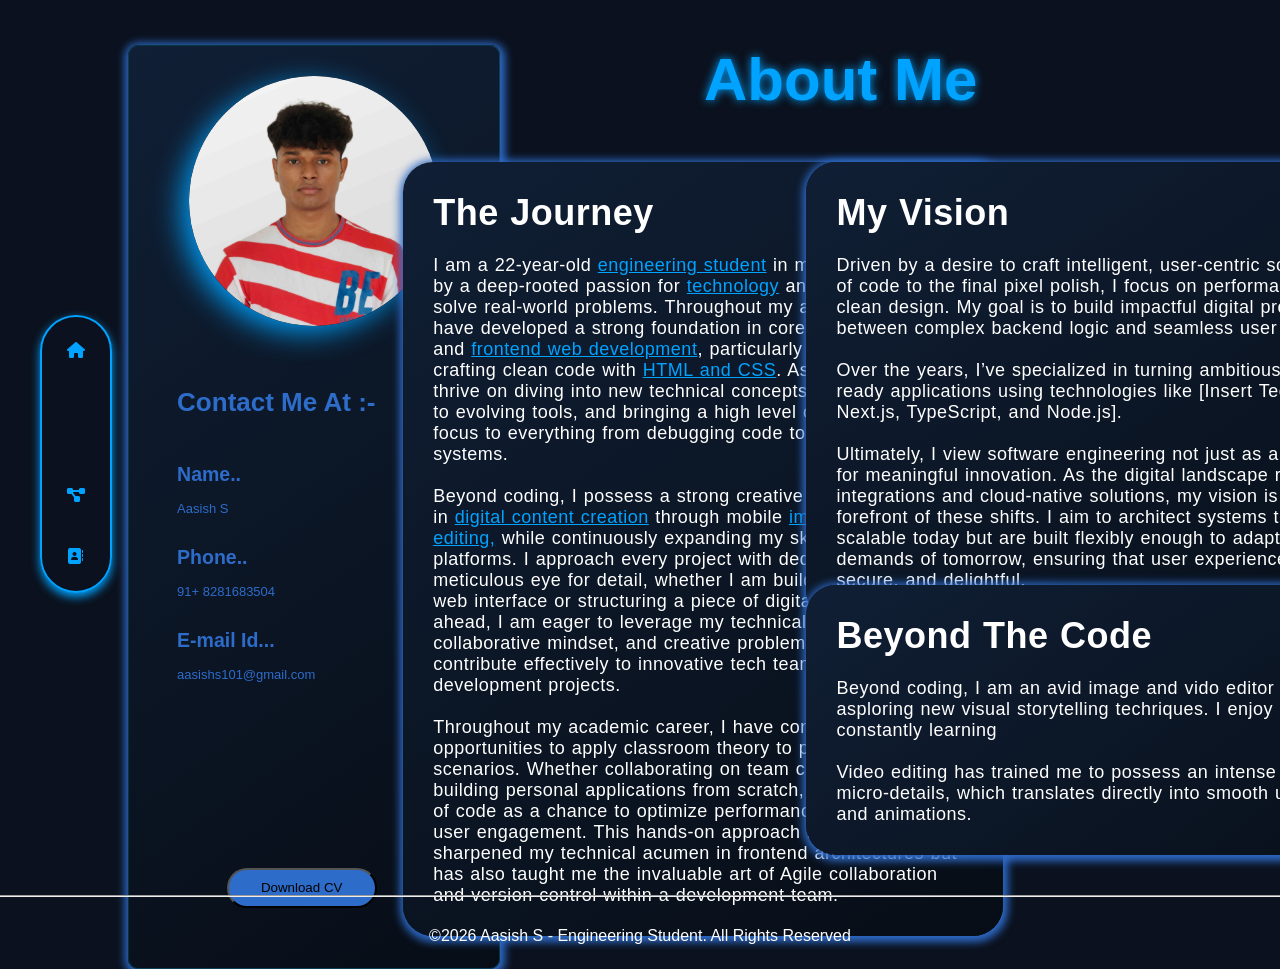
==== about.html @ 19867608 "first commit" ====
<!DOCTYPE html>
<html>
    <link rel="stylesheet" href="style.css">
    <head>
        <title>About</title>
        <link rel="stylesheet" href="https://cdnjs.cloudflare.com/ajax/libs/font-awesome/4.7.0/css/font-awesome.min.css">
        <link rel="stylesheet" href="https://cdn-uicons.flaticon.com/uicons-regular-rounded/css/uicons-regular-rounded.css">
        <link rel="stylesheet"
      href="https://cdnjs.cloudflare.com/ajax/libs/font-awesome/6.7.2/css/all.min.css">
    </head>
    <body>
        <meta name="viewport" content="width=device, initial-scale=1">
        <div>
            <nav class="nav-link">
                <ul id="nav-bar">
                    <li><a href="MY.html"><i class="fa fa-home"></i></a></li>
                    <br></br>
                    <li><a href="about.html"><i class="fi fi-rr-info"></i></a></li>
                    <br></br>
                    <li><a href="skills.html"><i class="fi fi-rr-settings-sliders"></i></a></li>
                    <br></br>
                    <li><a href="projects.html"><i class="fa-solid fa-diagram-project"></i></a></li>
                    <br></br>
                    <li><a href="contact.html"><i class="fa-solid fa-address-book"></i></a></li>
                </ul>
            </nav>
        </div>
        <div class="about-head">
            <h1>About Me</h1>
        </div>
        <div class="about-img">
            <img src="My Pic.png" width="250px">
            <div class="about-contact">
            <h1>Contact Me At :-</h1>
            <br><br><br>
            <h2>Name..</h2>
            <br>
            <p>Aasish S</p>
            <br><br>
            <h2>Phone..</h2>
            <br>
            <p>91+ 8281683504</p>
            <br><br>
            <h2>E-mail Id...</h2>
            <br>
            <p>aasishs101@gmail.com</p>
            <br>
            <a href="CV.pdf" download="CV"><button class="about-CV">Download CV</button></a>
        </div>
        </div>
        <div class="para-1">
            <h1>The Journey</h1>
            <br>
            <p>I am a 22-year-old <span class="para-blue">engineering student</span> in my final year, driven by a deep-rooted passion for <span class="para-blue">technology</span> and its power to solve real-world problems. Throughout my academic journey, I have developed a strong foundation in core software principles and <span class="para-blue">frontend web development</span>, particularly focusing on crafting clean code with <span class="para-blue">HTML and CSS</span>. As a fast learner, I thrive on diving into new technical concepts, adapting quickly to evolving tools, and bringing a high level of patience and focus to everything from debugging code to analyzing complex systems.</p>
            <br>
            <p2>Beyond coding, I possess a strong creative side, specializing in <span class="para-blue">digital content creation</span> through mobile <span class="para-blue">image and video editing,</span> while continuously expanding my skills on PC platforms. I approach every project with dedication and a meticulous eye for detail, whether I am building a responsive web interface or structuring a piece of digital media. Looking ahead, I am eager to leverage my technical adaptability, collaborative mindset, and creative problem-solving skills to contribute effectively to innovative tech teams and impactful development projects.</p>
            <br>
            <p3>Throughout my academic career, I have consistently looked for opportunities to apply classroom theory to practical, real-world scenarios. Whether collaborating on team capstone projects or building personal applications from scratch, I treat every line of code as a chance to optimize performance and improve user engagement. This hands-on approach has not only sharpened my technical acumen in frontend architectures but has also taught me the invaluable art of Agile collaboration and version control within a development team.</p>   
        </div>
        <div class="para-2">
            <h1>My Vision</h1>
            <br>
            <p>Driven by a desire to craft intelligent, user-centric solutions. From the first line of code to the final pixel polish, I focus on performance, accessibility, and clean design. My goal is to build impactful digital products that bridge the gap between complex backend logic and seamless user experiences. </p>
            <br>
            <p>Over the years, I’ve specialized in turning ambitious ideas into production-ready applications using technologies like [Insert Tech Stack, e.g., React, Next.js, TypeScript, and Node.js]. </p>
            <br>
            <p>Ultimately, I view software engineering not just as a career, but as a medium for meaningful innovation. As the digital landscape rapidly evolves with AI integrations and cloud-native solutions, my vision is to stay at the absolute forefront of these shifts. I aim to architect systems that are not only highly scalable today but are built flexibly enough to adapt to the technological demands of tomorrow, ensuring that user experiences remain intuitive, secure, and delightful.</p>
        </div>
        <div class="para-3">
            <h1>Beyond The Code</h1>
            <br>
            <p>Beyond coding, I am an avid image and vido editor on mobile with PC, asploring new visual storytelling techriques. I enjoy strategy gaining and am constantly learning</p>
            <br>
            <p>Video editing has trained me to possess an intense focus on pacing and micro-details, which translates directly into smooth user interface transitions and animations. </p>
        </div>
    </body>
    <footer class="about-footer">
        <hr class="footer-line">
        <p>©2026 Aasish S - Engineering Student. All Rights Reserved</p>
        <div class="">
            <a href="https://www.linkedin.com/in/aasish-s-b4b82b417/">
                <button class="footer-linkedin">
                    <img src="https://i.pinimg.com/1200x/f4/85/88/f48588a07aef40e7153461f6999df64c.jpg" alt="" width="40px"> 
                </button>
            </a>
            <a href="https://github.com/aasish-s2004">
                <button class="footer-github">
                    <img src="https://i.pinimg.com/736x/b6/ec/19/b6ec19ceacb23390aa66d2f101d0ddf6.jpg" alt="" width="37px"> 
                </button>
            </a>
        </div>
        <div class="home-btn-f">
            <a href="MY.html"><button class="home-f">Back to home</button></a>
        </div>
        
    </footer>
</html>
---- style.css ----
*{
    margin: 0%;
    padding: 0%;
    box-sizing: border-box;
}
body{
    background-color: #0b111e;
    color: #ffffff;
    font-family: sans-serif;
    height: 100vh;
    display: flex;
    flex-direction: column;
    justify-content: center;
    align-items: center;
    gap: 1rem;
}
.profile-pic{
    width: 200px;
    height: 200px;
    display: flex;
    justify-content: center;
    position: absolute;
    top: 12%;
    border-radius: 150px;
    box-shadow: #00a3ff -9px 8px 30px -3px;
}
.text-name{
    color: #00a3ff;
    text-shadow: 0 0 15px rgba(0, 163, 225, 0.6);
}
.name-box h1{
    font-size: 55px;
    letter-spacing: -1px;
}
.bio-main{
    font-family: 'Segoe UI';
    font-size: large;
    padding-bottom: 10px;
    margin-bottom: 100px;
}
.tech-student{
    color: #A2C2E8;
}
.para-main{
    position: absolute;
    font-size: 16px;
    top: 55%;
    display: flex;
    width: 800px;
     letter-spacing: 1px;
    word-spacing: 5px;

}
.para-main span{
    color: #00a3ff;
}
.home-btn{
    position: absolute;
    top: 84%;
    
}
.home-btn button{
    transition: 0.2s 0.2s;
}
.home-btn button:hover{
     filter: brightness(1.2);
    transform: scale(1.05);
    cursor: pointer;
}
.contact-btn{
    width: 150px;
    height: 40px;
    background-color: #00a3ff;
    border-radius: 40px;
}
.CV-btn{
       width: 150px;
    height: 40px;
    background-color: #ffffff;
    border-radius: 40px;
    margin-left: 80px;
}
.nav-link{
    position: fixed;
    left: 40px;
    top: 35%;
    border: 2px solid #00a3ff;
    text-decoration: none;
    list-style: none;
    border-radius: 50px;
    padding: 25px;
    box-shadow: 0px 4px 10px #00a3ff;
    transition: 0.1s 0.1s;
}
.nav-link:hover{
    filter: brightness(1.2);
    transform: scale(1.03);
}
.nav-link a{
    text-decoration: none;
     
}
.nav-link li{
    list-style: none;
    transition: 0.1s 0.1s;
    
}
.nav-link li:hover{
    filter: brightness(1.2);
    transform: scale(1.5);
}
.nav-link i{
    color: #00a3ff;
    
}
.nav-link ul{
    display: flex;
    flex-direction: column;
    gap: 0.2rem;
}
.nav-border{
    border: 2px solid white;
}
.my-skills{
    position: absolute;
    left: 38%;
    top: 5%;
    font-size: 32px;
}
.blue-skills{
    color: #00a3ff ;
}
.skill-para{
    width: 1200px;
    position: absolute;
    left: 38%;
    top: 15%;
    font-size: 20px;
    letter-spacing: 2px;
    word-spacing: 4px;
}
.skill-img{
    position: absolute;
    left: 10%;
     width: 500px;
    height: 600px;
    display: flex;
    justify-content: center;
}
.progress-bar{
    transition: width 0.4s;
    position: absolute;
    left: 38%;
    top: 32%;
    background-image: linear-gradient(145deg ,#101f35 0%, #070d16 100%);
    padding: 30px 30px 30px 30px;
    box-shadow: #2e6cca 1px 2px 8px 4px ;
    border-radius: 30px;
    
}
.progress-bar:hover{
    filter: brightness(1.2);
    transform: scale(1.01);
}
.html-perc{
    padding-left: 1115px;
}
.html-perc-css{
    padding-left: 1134px;
}
.skill-card-2{
    position: absolute;
    top: 66%;
    left: 38%;
    background-image: linear-gradient(145deg ,#101f35 0%, #070d16 100%);
    padding: 30px 1000px 30px 30px;
    box-shadow: #2e6cca 1px 2px 8px 4px ;
    border-radius: 30px;
}
.skill-card-2:hover{
    filter: brightness(1.2);
    transform: scale(1.01);
}
.skill-card-2 h1{
    font-family: 'Times New Roman', Times, serif;
    color: #2e6cca;
}
.skill-box-1{
    background-image: linear-gradient(145deg ,#101f35 0%, #070d16 100%);
    padding: 30px 30px 30px 30px;
    box-shadow: #2e6cca 1px 2px 8px 4px ;
    border-radius: 30px;
    margin-top: 20px;
}
.skill-box-1:hover{
    filter: brightness(1.2);
    transform: scale(1.01);
}
.skill-box-1 img{
    margin-left: 20px;
}
.skill-box-2{
    background-image: linear-gradient(145deg ,#101f35 0%, #070d16 100%);
    padding: 30px 180px 30px 30px;
    box-shadow: #2e6cca 1px 2px 8px 4px ;
    border-radius: 30px;
    position: absolute;
    top: 31%;
    left: 24%;
}
.skill-box-2:hover{
    filter: brightness(1.2);
    transform: scale(1.01);
}
.skill-box-2 ul{
    padding-left: 18px;
}
.skill-box-3{
     background-image: linear-gradient(145deg ,#101f35 0%, #070d16 100%);
    padding: 30px 380px 79px 30px;
    box-shadow: #2e6cca 1px 2px 8px 4px ;
    border-radius: 30px;
    position: absolute;
    top: 31%;
    left: 56%;
}
.skill-box-3:hover{
    filter: brightness(1.2);
    transform: scale(1.01);
}
.skill-box-3 img{
    position: absolute;
    left: 5%;

}
.skill-box-3 p{
    position: absolute;
    left: 16%;
    top: 55%;
}
.about-head{
    font-size: 30px;
    position: absolute;
    top: 5%;
    left: 55%;
    color: #00a3ff;
    text-shadow: 0px 0px 10px ;
}
.about-img{
    position: absolute;
    top: 5%;
    left: 10%;
     border: 1px solid rgba(0, 198, 225, 0.2);
    background-image: linear-gradient(145deg ,#101f35 0%, #070d16 100%);
    padding: 30px 60px 638px 60px;
    box-shadow: #2e6cca 1px 2px 8px 4px ;
    border-radius: 10px;
   
    
}
.about-img:hover{
     filter: brightness(1.2);
    transform: scale(1.05);
}
.about-img img{
    border-radius: 200px;
    box-shadow: #00a3ff -9px 8px 30px -3px;
}
.about-contact{
    position: absolute;
    left: 13%;
    top: 37%;
    font-family: Verdana, Geneva, Tahoma, sans-serif;
    font-size: 13px;
    color: #2e6cca;
}
.about-CV{
       width: 150px;
    height: 40px;
    background-color: #2e6cca;
    border-radius: 40px;
    position: absolute;
    top: 155%;
    left: 25%;
}
.about-CV:hover{
     filter: brightness(1.2);
    transform: scale(1.05);
    cursor: pointer;
}
.para-1{
    width: 600px;
    font-size: 18px;
    position: absolute;
    top: 18%;
    left: 31.5%;
    color: #ffffff;
    text-shadow: none;
    align-content: center;
    background-image: linear-gradient(145deg ,#101f35 0%, #070d16 100%);
    padding: 30px 30px 30px 30px;
    box-shadow: #2e6cca 1px 2px 8px 4px ;
    border-radius: 30px;
    letter-spacing: 0.5px;
    word-spacing: 1px;
    transition: 0.1s 0.1s ;
    
}
.para-1:hover{
     filter: brightness(1.2);
    transform: scale(1.05);
}
.para-2{
    width: 730px;
    font-size: 18px;
    position: absolute;
    top: 18%;
    left: 63%;
    color: #ffffff;
    text-shadow: none;
    align-content: center;
    background-image: linear-gradient(145deg ,#101f35 0%, #070d16 100%);
    padding: 30px 30px 30px 30px;
    box-shadow: #2e6cca 1px 2px 8px 4px ;
    border-radius: 30px;
    letter-spacing: 0.5px;
    word-spacing: 1px;
    transition: 0.1s 0.1s ;
}
.para-2:hover{
     filter: brightness(1.2);
    transform: scale(1.05);
}
.para-3{
    width: 730px;
    font-size: 18px;
    position: absolute;
    top: 65%;
    left: 63%;
    color: #ffffff;
    text-shadow: none;
    align-content: center;
    background-image: linear-gradient(145deg ,#101f35 0%, #070d16 100%);
    padding: 30px 30px 30px 30px;
    box-shadow: #2e6cca 1px 2px 8px 4px ;
    border-radius: 30px;
    letter-spacing: 0.5px;
    word-spacing: 1px;
    transition: 0.1s 0.1s ;
}
.para-3:hover{
     filter: brightness(1.2);
    transform: scale(1.05);
}
.para-blue{
    color: #00a3ff;
    text-decoration: underline;
}
.about-footer{
    position: absolute;
    top: 103%;
}
.snap-shot{
    position: absolute;
    left: 15%;
    top: 22%;
    border: 1px solid rgba(0, 198, 225, 0.2);
    background-image: linear-gradient(145deg ,#101f35 0%, #070d16 100%);
    padding: 30px 180px 550px 180px;
    box-shadow: #2e6cca 1px 2px 8px 4px ;
    transition: 0.2s 0.2s;
    border-radius: 30px;
}
.snap-shot:hover{
    filter: brightness(1.2);
    transform: scale(1.01);
}
.snap-shot button{
    transition: 0.2s 0.2s;
}
.snap-shot button:hover{
     filter: brightness(1.2);
    transform: scale(1.05);
    cursor: pointer;
}
.my-project{
    color: #00a3ff;
    font-size: 50px;
    text-shadow: 0px 0px 15px #2e6cca;
    position: absolute;
    top: 10%;
    left: 45%;
}
.white-project{
    color: #ffffff;
    text-shadow: 0px 0px 15px #ffffff;
}
.img-glr-dis{
    position: fixed;
    left: 43%;
    top: 30%;
    width: 800px;
    
}
.image-gallery{
    font-size: 30px;
    color: #00a3ff;
    border-radius: 250px;
}
.image-gallery img{
    border-radius: 250px;
    padding-top: 5px;
    border: solid #363941;
    box-shadow: 0px 4px 25px #ffffff ;
}
.img-glr-dis{
    position: absolute;
    width: 560px;
    left: 18%;
    top: 65%;
}
.img-glr-dis h2{
    color: #00a3ff;
    font-size: 35px;
    position: absolute;
    left: 26%;
    top: -16%;
}
.img-glr-dis p{
    font-size: 15px;
    color: #A2C2E8;
    font-size: 18px;
    word-spacing: 3px;
    letter-spacing: 1px;
    justify-content: center;
}
.DIS{
    position: absolute;
    left: 55%;
    top: 22%;
     border: 1px solid rgba(0, 198, 225, 0.2);
    background-image: linear-gradient(145deg ,#101f35 0%, #070d16 100%);
    padding: 30px 180px 550px 180px;
    box-shadow: #2e6cca 1px 2px 8px 4px ;
    transition: 0.2s 0.2s;
    border-radius: 30px;
}
.DIS:hover{
    filter: brightness(1.2);
    transform: scale(1.01);
}
.DIS button{
    transition: 0.2s 0.2s;
}
.DIS button:hover{
     filter: brightness(1.2);
    transform: scale(1.05);
    cursor: pointer;
}
.dis-dis{
    position: absolute;
    width: 560px;
    left: 58%;
    top: 65%;
    
}
.DIS-img{
    border-radius: 250px;
    box-shadow: 0px 4px 25px #ffffff ;
}
.DIS-img img{
    border-radius: 250px;
}
.dis-dis h2{
    color: #00a3ff;
    font-size: 35px;
    position: absolute;
    left: 18%;
    top: -15%;
}
.dis-dis p{
    font-size: 15px;
    color: #A2C2E8;
    font-size: 18px;
    word-spacing: 3px;
    letter-spacing: 1px;
    align-content: center;
    
}
.contact-head{
    position: absolute;
    top: 6%;
    font-size: 21px;
    font-family: 'Gill Sans', 'Gill Sans MT', Calibri, 'Trebuchet MS', sans-serif;
     text-shadow: 0px 0px 15px #ffffff;
}
.contact-head span{
    color: #00a3ff;
    text-shadow: 0px 0px 15px #2e6cca;
}
.contact-form{
    position: absolute;
    left: 10%;
    top: 20%;
    border: solid #00a3ff 2px;
    border-radius: 15px;
    box-shadow: 0px 0px 8px #00a3ff;
    padding: 43px;
    width: 1050px;
    height: 700px;
}
.contact-form input{
    width: 950px;
    height: 45px;
    border: solid #00a3ff;
    border-width: 1px;
    border-radius: 8px;
    background-color: #0b111e;
}
.input-statement{
    size: 30px;
    width: 400px;
    height: 100px;
    
}
.contact-form button{
    height: 45px;
    width: 160px;
    border-radius: 30px;
    color: #ffffff;
    background-color: #00a3ff;
    margin: 16px 10px 20px 790px;
}
.contact-form button:hover{
    filter: brightness(1.2);
    transform: scale(1.05);
    cursor: pointer;
}
textarea{
    border: solid #00a3ff 1px;
    background-color: transparent;
    border-radius: 8px;
    color: #706a6a;
    font-size: 16px;
    width: 950px;
    height: 280px;
    padding-left: 20px;
    padding-top: 15px;
}
.map-main{
    position: absolute;
    left: 67.4%;
    top: 20%;
    border: solid #00a3ff 2px;
    box-shadow: #00a3ff 0px 0px 10px;
}
.map-main img{
    transition: 0.2s 0.2s;
}
.map-main img:hover{
    filter: brightness(1.2);
    transform: scale(1.05);
    cursor: pointer;
}
.contact-link-btns{
    position: absolute;
    font-family: 'Segoe UI', Tahoma, Geneva, Verdana, sans-serif;
    font-size: 10px;
    left: 67.4%;
    top: 60%;
    
}
.table-links{
    position: absolute;
    left: 67.4%;
    top: 65%;
    box-shadow: #00a3ff 0px 0px 10px;
}
.table-links img{
    transition: 0.2s 0.2s;
}
.table-links img:hover{
    filter: brightness(1.2);
    transform: scale(1.05);
    cursor: pointer;
}
input{
    color: #ffffff;
    font-size: 18px;
    padding-left: 10px;
}
footer{
    position: absolute;
    top: 95%;
    
}
.footer-line{
    width: 800%;
    position: absolute;
    top: -180% ;
    left: -500%;
    
}
.footer-linkedin{
    position: absolute;
    left: -185%;
    top: -40%;
    border-radius: 500px;
    background-color: #070d16;
    border: -10px;
}
.footer-linkedin img{
    border-radius: 500px;
    background-color: #070d16;
}
.footer-linkedin:hover{
    filter: brightness(1.2);
    transform: scale(1.05);
    cursor: pointer;
}
.footer-github{
    position: absolute;
    left: -170%;
    top: -40%;
    border-radius: 500px;
    background-color: #070d16;
    border: -10px;
}
.footer-github img{
    border-radius: 500px;
    background-color: #070d16;
}
.footer-github:hover{
    filter: brightness(1.2);
    transform: scale(1.05);
    cursor: pointer;
}
.home-f{
     width: 150px;
    height: 40px;
    background-color: #00a3ff;
    border-radius: 40px;
    position: absolute;
    left: 250%;
    top: -41%;
}
.home-f:hover{
    filter: brightness(1.2);
    transform: scale(1.05);
    cursor: pointer;
}
.project-footer{
    position: absolute;
    top: 120%;
}
.contact-footer{
    position: absolute;
    top: 100%;
}
.skill-footer{
    position: absolute;
    top: 105%;
}
.blue-effect{
    color: #00a3ff;
    box-shadow: #2e6cca 0px 0px 500px 100px;
    position: absolute;
    top: 60%;
}
@media (max-width:768px) {
    .para-main{
        width: 90%;
        font-size: 14px;
        top: 15%;
        position: relative;
    }
    .nav-link {
    position: fixed;
    top: 10%;
    }
    .profile-pic{
        width: 150px;
        height: 150px;
    }
    .name-box{
        position: absolute;
        top: 35%;
    }
    .bio-main{
        position: absolute;
        top: 44%;
    }
    footer{
        width: 81px;
        font-size: 10px;
    }
    .footer-line{
        top: -30%;
    }
    .footer-github{
        width: 2px;
        height: 2px;
    }
    .footer-button{
        position: absolute;
        left: -280%;
        top: -1%;
        
    }

}
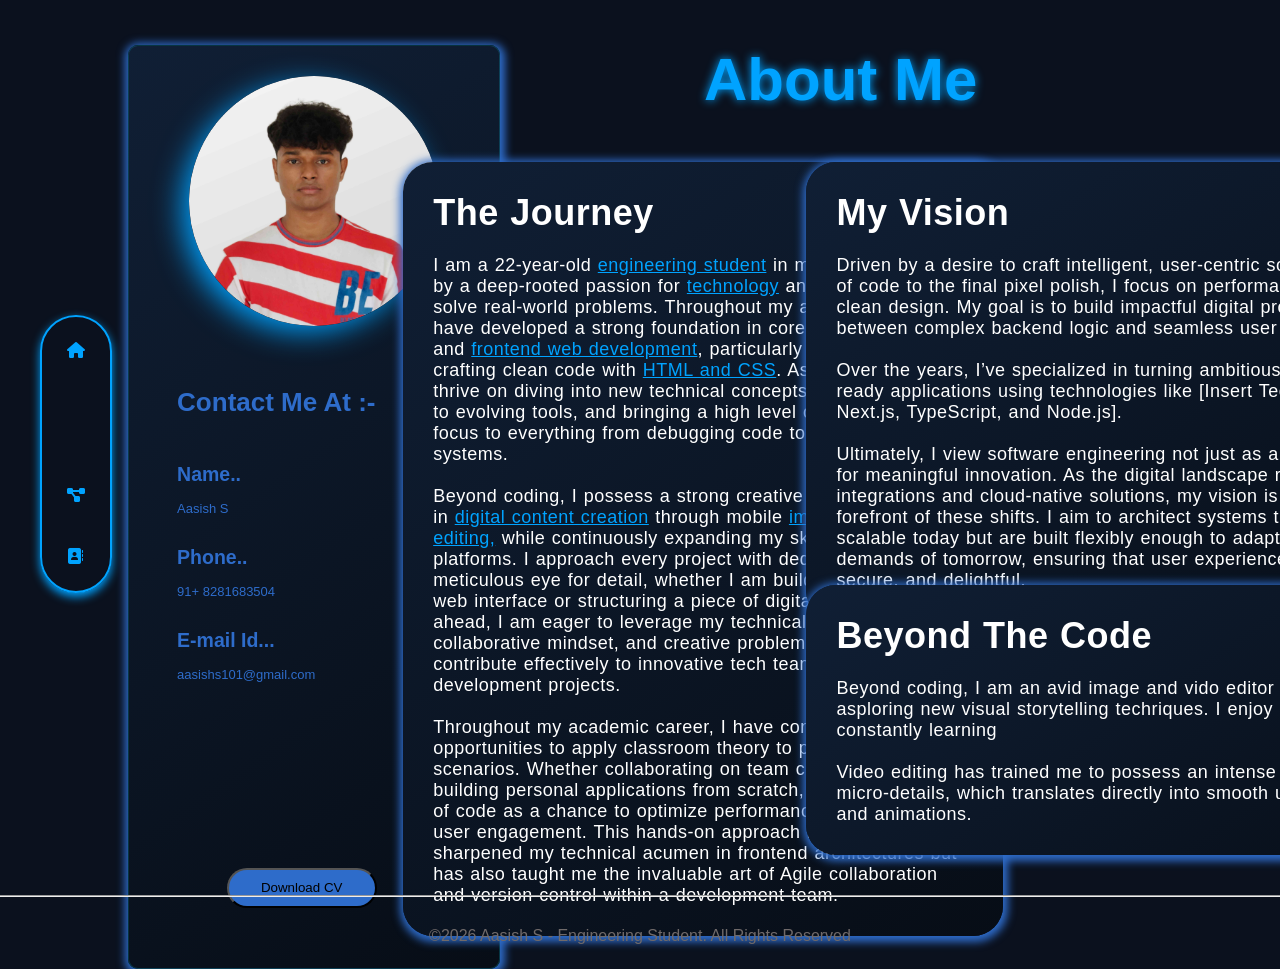
==== commit c468ac49: "some changes" ====
--- a/about.html
+++ b/about.html
@@ -13,7 +13,7 @@
         <div>
             <nav class="nav-link">
                 <ul id="nav-bar">
-                    <li><a href="MY.html"><i class="fa fa-home"></i></a></li>
+                    <li><a href="intex.html"><i class="fa fa-home"></i></a></li>
                     <br></br>
                     <li><a href="about.html"><i class="fi fi-rr-info"></i></a></li>
                     <br></br>
@@ -76,7 +76,7 @@
     </body>
     <footer class="about-footer">
         <hr class="footer-line">
-        <p>©2026 Aasish S - Engineering Student. All Rights Reserved</p>
+        <p class="footer-p">©2026 Aasish S - Engineering Student. All Rights Reserved</p>
         <div class="">
             <a href="https://www.linkedin.com/in/aasish-s-b4b82b417/">
                 <button class="footer-linkedin">
@@ -90,7 +90,7 @@
             </a>
         </div>
         <div class="home-btn-f">
-            <a href="MY.html"><button class="home-f">Back to home</button></a>
+            <a href="intex.html"><button class="home-f">Back to home</button></a>
         </div>
         
     </footer>
--- a/style.css
+++ b/style.css
@@ -601,6 +601,9 @@
     left: -500%;
     
 }
+.footer-p{
+    color: #706a6a;
+}
 .footer-linkedin{
     position: absolute;
     left: -185%;
@@ -667,45 +670,450 @@
     position: absolute;
     top: 60%;
 }
-@media (max-width:768px) {
-    .para-main{
-        width: 90%;
+@media (max-width: 768px) {
+
+    /* ── Body: stack vertically, no centering tricks ── */
+    body {
+        height: auto;
+        min-height: 100vh;
+        display: block;
+        padding: 70px 16px 100px;
+        overflow-x: hidden;
+    }
+
+    /* ── Side nav → top bar ── */
+    .nav-link {
+        position: fixed;
+        left: 0;
+        top: 0;
+        right: 0;
+        width: 100%;
+        border-radius: 0;
+        border: none;
+        border-bottom: 2px solid #00a3ff;
+        padding: 10px 20px;
+        display: flex;
+        justify-content: center;
+        transform: none;
+        box-shadow: 0 2px 10px #00a3ff;
+        background-color: #0b111e;
+        z-index: 1000;
+    }
+    .nav-link ul {
+        flex-direction: row;
+        gap: 28px;
+        justify-content: center;
+    }
+    .nav-link li:hover {
+        transform: scale(1.3);
+    }
+    .nav-link i {
+        font-size: 20px;
+    }
+    .nav-border { display: contents; }
+
+    /* ══════════════════════════════
+       HOME PAGE
+    ══════════════════════════════ */
+    .blue-effect {
+        display: none;
+    }
+    .profile-pic {
+        position: relative;
+        top: auto;
+        width: 160px;
+        height: 160px;
+        margin: 0 auto 16px;
+    }
+    .name-box {
+        position: relative;
+        top: auto;
+        text-align: center;
+        margin-bottom: 6px;
+    }
+    .name-box h1 {
+        font-size: 32px;
+    }
+    .bio-main {
+        position: relative;
+        top: auto;
+        text-align: center;
+        margin-bottom: 14px;
+        font-size: 16px;
+    }
+    .para-main {
+        position: relative;
+        top: auto;
+        width: 100%;
+        font-size: 15px;
+        letter-spacing: 0.3px;
+        word-spacing: 2px;
+        text-align: left;
+        margin-bottom: 24px;
+    }
+    .home-btn {
+        position: relative;
+        top: auto;
+        display: flex;
+        justify-content: center;
+        gap: 16px;
+        margin-bottom: 20px;
+    }
+    .contact-btn, .CV-btn {
+        width: 145px;
+        height: 44px;
+        font-size: 15px;
+    }
+    .CV-btn {
+        margin-left: 0;
+    }
+
+    /* ══════════════════════════════
+       ABOUT PAGE
+    ══════════════════════════════ */
+    .about-head {
+        position: relative;
+        top: auto;
+        left: auto;
+        text-align: center;
+        font-size: 24px;
+        margin-bottom: 16px;
+    }
+    .about-img {
+        position: relative;
+        top: auto;
+        left: auto;
+        width: 100%;
+        padding: 20px;
+        margin-bottom: 16px;
+        text-align: center;
+    }
+    .about-img img {
+        width: 140px;
+        height: 140px;
+        object-fit: cover;
+    }
+    .about-contact {
+        position: relative;
+        top: auto;
+        left: auto;
+        margin-top: 16px;
+        font-size: 12px;
+        text-align: left;
+    }
+    .about-CV {
+        position: relative;
+        top: auto;
+        left: auto;
+        margin-top: 14px;
+        display: block;
+    }
+    .para-1, .para-2, .para-3 {
+        position: relative;
+        top: auto;
+        left: auto;
+        width: 100%;
         font-size: 14px;
-        top: 15%;
-        position: relative;
-    }
-    .nav-link {
-    position: fixed;
-    top: 10%;
-    }
-    .profile-pic{
-        width: 150px;
-        height: 150px;
-    }
-    .name-box{
-        position: absolute;
-        top: 35%;
-    }
-    .bio-main{
-        position: absolute;
-        top: 44%;
-    }
-    footer{
-        width: 81px;
-        font-size: 10px;
-    }
-    .footer-line{
-        top: -30%;
-    }
-    .footer-github{
-        width: 2px;
-        height: 2px;
-    }
-    .footer-button{
-        position: absolute;
-        left: -280%;
-        top: -1%;
-        
+        margin-bottom: 16px;
+    }
+    .about-footer {
+        position: relative;
+        top: auto;
+        margin-top: 30px;
     }
 
-}
+    /* ══════════════════════════════
+       SKILLS PAGE
+    ══════════════════════════════ */
+    .my-skills {
+        position: relative;
+        top: auto;
+        left: auto;
+        font-size: 24px;
+        margin-bottom: 10px;
+        text-align: center;
+    }
+    .skill-para {
+        position: relative;
+        top: auto;
+        left: auto;
+        width: 100%;
+        font-size: 14px;
+        letter-spacing: 0.5px;
+        word-spacing: 2px;
+        margin-bottom: 16px;
+    }
+    .skill-img {
+        position: relative;
+        top: auto;
+        left: auto;
+        width: 100%;
+        height: auto;
+        justify-content: center;
+        margin-bottom: 16px;
+    }
+    .skill-img img {
+        width: 100%;
+        max-width: 300px;
+        height: auto;
+        display: block;
+        margin: 0 auto;
+    }
+    .progress-bar {
+        position: relative;
+        top: auto;
+        left: auto;
+        width: 100%;
+        margin-bottom: 16px;
+    }
+    .progress-bar progress {
+        width: 100% !important;
+    }
+    .html-perc, .html-perc-css {
+        padding-left: 0;
+        float: right;
+    }
+    .skill-card-2 {
+        position: relative;
+        top: auto;
+        left: auto;
+        width: 100%;
+        padding: 20px;
+        margin-bottom: 16px;
+    }
+    .skill-box-2 {
+        position: relative;
+        top: auto;
+        left: auto;
+        width: 100%;
+        padding: 20px;
+        margin-top: 16px;
+    }
+    .skill-box-3 {
+        position: relative;
+        top: auto;
+        left: auto;
+        width: 100%;
+        padding: 20px;
+        margin-top: 16px;
+    }
+    .skill-box-3 img {
+        position: relative;
+        left: auto;
+    }
+    .skill-box-3 p {
+        position: relative;
+        top: auto;
+        left: auto;
+        margin-top: 8px;
+    }
+    .skill-footer {
+        position: relative;
+        top: auto;
+        margin-top: 30px;
+    }
+
+    /* ══════════════════════════════
+       PROJECTS PAGE
+    ══════════════════════════════ */
+    .my-project {
+        position: relative;
+        top: auto;
+        left: auto;
+        font-size: 28px;
+        text-align: center;
+        display: block;
+        margin-bottom: 20px;
+    }
+    .snap-shot {
+        position: relative;
+        top: auto;
+        left: auto;
+        width: 100%;
+        padding: 20px;
+        margin-bottom: 12px;
+        text-align: center;
+    }
+    .snap-shot button img,
+    .DIS button img {
+        width: 100%;
+        max-width: 280px;
+        height: auto;
+        border-radius: 16px;
+    }
+    .img-glr-dis {
+        position: relative;
+        top: auto;
+        left: auto;
+        width: 100%;
+        margin-bottom: 24px;
+    }
+    .img-glr-dis h2 {
+        position: relative;
+        top: auto;
+        left: auto;
+        font-size: 22px;
+        margin-bottom: 10px;
+    }
+    .img-glr-dis p {
+        font-size: 14px;
+    }
+    .DIS {
+        position: relative;
+        top: auto;
+        left: auto;
+        width: 100%;
+        padding: 20px;
+        margin-bottom: 12px;
+        text-align: center;
+    }
+    .dis-dis {
+        position: relative;
+        top: auto;
+        left: auto;
+        width: 100%;
+        margin-bottom: 24px;
+    }
+    .dis-dis h2 {
+        position: relative;
+        top: auto;
+        left: auto;
+        font-size: 22px;
+        margin-bottom: 10px;
+    }
+    .dis-dis p {
+        font-size: 14px;
+    }
+    .project-footer {
+        position: relative;
+        top: auto;
+        margin-top: 30px;
+    }
+
+    /* ══════════════════════════════
+       CONTACT PAGE
+    ══════════════════════════════ */
+    .contact-head {
+        position: relative;
+        top: auto;
+        font-size: 18px;
+        text-align: center;
+        margin-bottom: 16px;
+    }
+    .contact-form {
+        position: relative;
+        top: auto;
+        left: auto;
+        width: 100%;
+        height: auto;
+        padding: 20px;
+        margin-bottom: 24px;
+    }
+    .contact-form input {
+        width: 100%;
+    }
+    textarea {
+        width: 100%;
+    }
+    .contact-form button {
+        margin: 16px auto 0;
+        display: block;
+        width: 140px;
+    }
+    .map-main {
+        position: relative;
+        top: auto;
+        left: auto;
+        width: 100%;
+        margin-bottom: 16px;
+    }
+    .map-main img {
+        width: 100%;
+        height: auto;
+    }
+    .contact-link-btns {
+        position: relative;
+        top: auto;
+        left: auto;
+        font-size: 14px;
+        margin-bottom: 10px;
+    }
+    .table-links {
+        position: relative;
+        top: auto;
+        left: auto;
+        width: 100%;
+        margin-bottom: 16px;
+    }
+    .table-links img {
+        width: 100%;
+        height: auto;
+    }
+    .contact-footer {
+        position: relative;
+        top: auto;
+        margin-top: 30px;
+    }
+
+    /* ══════════════════════════════
+       FOOTER (all pages)
+    ══════════════════════════════ */
+    footer {
+        position: relative;
+        top: auto;
+        width: 100%;
+        font-size: 11px;
+        text-align: center;
+        padding: 20px 16px -50px 0px;
+    }
+    .footer-line {
+        position: relative;
+        top: auto;
+        left: auto;
+        width: 100%;
+        margin-bottom: 10px;
+    }
+    .footer-linkedin {
+        position: relative;
+        top: auto;
+        left: auto;
+        display: inline-block;
+        margin: 8px 4px 0;
+    }
+    .footer-github {
+        position: relative;
+        top: auto;
+        left: auto;
+        display: inline-block;
+        margin: 8px 4px 0;
+    }
+    .home-f {
+        position: relative;
+        top: auto;
+        left: auto;
+        display: inline-block;
+        margin-top: 10px;
+    }
+}
+
+/* ── Extra small screens (phones) ── */
+@media (max-width: 480px) {
+    .name-box h1 {
+        font-size: 30px;
+    }
+    .profile-pic {
+        width: 160px;
+        height: 160px;
+    }
+    .bio-main {
+        font-size: 16px;
+    }
+    .para-main {
+        font-size: 14px;
+    }
+    .contact-btn, .CV-btn {
+        width: 140px;
+        height: 42px;
+        font-size: 14px;
+    }
+}
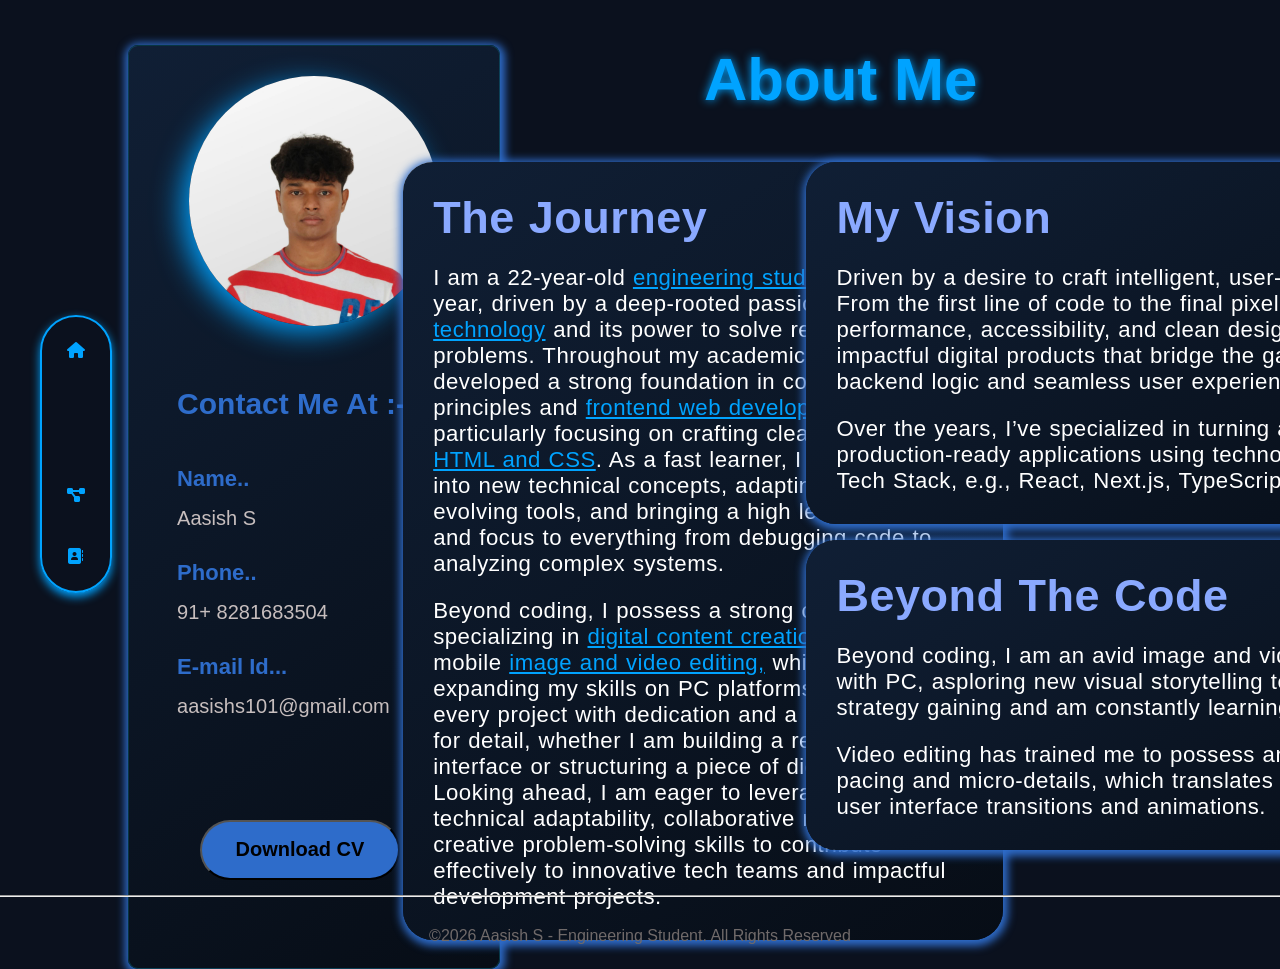
==== commit e5d67e90: "new" ====
--- a/about.html
+++ b/about.html
@@ -13,7 +13,7 @@
         <div>
             <nav class="nav-link">
                 <ul id="nav-bar">
-                    <li><a href="intex.html"><i class="fa fa-home"></i></a></li>
+                    <li><a href="index.html"><i class="fa fa-home"></i></a></li>
                     <br></br>
                     <li><a href="about.html"><i class="fi fi-rr-info"></i></a></li>
                     <br></br>
@@ -31,47 +31,43 @@
         <div class="about-img">
             <img src="My Pic.png" width="250px">
             <div class="about-contact">
-            <h1>Contact Me At :-</h1>
+            <h1 style="font-size: 30px;">Contact Me At :-</h1>
             <br><br><br>
-            <h2>Name..</h2>
+            <h2 style="font-size: 22px;">Name..</h2>
             <br>
-            <p>Aasish S</p>
+            <p style="font-size: 20px; color: #c7bebe;">Aasish S</p>
             <br><br>
-            <h2>Phone..</h2>
+            <h2 style="font-size: 22px;">Phone..</h2>
             <br>
-            <p>91+ 8281683504</p>
+            <p style="font-size: 20px; color: #c7bebe;">91+ 8281683504</p>
             <br><br>
-            <h2>E-mail Id...</h2>
+            <h2 style="font-size: 22px;">E-mail Id...</h2>
             <br>
-            <p>aasishs101@gmail.com</p>
+            <p style="font-size: 20px; color: #c7bebe;">aasishs101@gmail.com</p>
             <br>
             <a href="CV.pdf" download="CV"><button class="about-CV">Download CV</button></a>
         </div>
         </div>
         <div class="para-1">
-            <h1>The Journey</h1>
+            <h1 style="color: rgb(138, 169, 255); font-size: 45px; font-family: 'Trebuchet MS', 'Lucida Sans Unicode', 'Lucida Grande', 'Lucida Sans', Arial, sans-serif;">The Journey</h1>
             <br>
-            <p>I am a 22-year-old <span class="para-blue">engineering student</span> in my final year, driven by a deep-rooted passion for <span class="para-blue">technology</span> and its power to solve real-world problems. Throughout my academic journey, I have developed a strong foundation in core software principles and <span class="para-blue">frontend web development</span>, particularly focusing on crafting clean code with <span class="para-blue">HTML and CSS</span>. As a fast learner, I thrive on diving into new technical concepts, adapting quickly to evolving tools, and bringing a high level of patience and focus to everything from debugging code to analyzing complex systems.</p>
+            <p style="font-size: 22.2px; font-weight: 10; font-family: 'Trebuchet MS', 'Lucida Sans Unicode', 'Lucida Grande', 'Lucida Sans', Arial, sans-serif;">I am a 22-year-old <span class="para-blue">engineering student</span> in my final year, driven by a deep-rooted passion for <span class="para-blue">technology</span> and its power to solve real-world problems. Throughout my academic journey, I have developed a strong foundation in core software principles and <span class="para-blue">frontend web development</span>, particularly focusing on crafting clean code with <span class="para-blue">HTML and CSS</span>. As a fast learner, I thrive on diving into new technical concepts, adapting quickly to evolving tools, and bringing a high level of patience and focus to everything from debugging code to analyzing complex systems.</p>
             <br>
-            <p2>Beyond coding, I possess a strong creative side, specializing in <span class="para-blue">digital content creation</span> through mobile <span class="para-blue">image and video editing,</span> while continuously expanding my skills on PC platforms. I approach every project with dedication and a meticulous eye for detail, whether I am building a responsive web interface or structuring a piece of digital media. Looking ahead, I am eager to leverage my technical adaptability, collaborative mindset, and creative problem-solving skills to contribute effectively to innovative tech teams and impactful development projects.</p>
-            <br>
-            <p3>Throughout my academic career, I have consistently looked for opportunities to apply classroom theory to practical, real-world scenarios. Whether collaborating on team capstone projects or building personal applications from scratch, I treat every line of code as a chance to optimize performance and improve user engagement. This hands-on approach has not only sharpened my technical acumen in frontend architectures but has also taught me the invaluable art of Agile collaboration and version control within a development team.</p>   
+            <p2 style="font-size: 22.2px; font-family: 'Trebuchet MS', 'Lucida Sans Unicode', 'Lucida Grande', 'Lucida Sans', Arial, sans-serif;">Beyond coding, I possess a strong creative side, specializing in <span class="para-blue">digital content creation</span> through mobile <span class="para-blue">image and video editing,</span> while continuously expanding my skills on PC platforms. I approach every project with dedication and a meticulous eye for detail, whether I am building a responsive web interface or structuring a piece of digital media. Looking ahead, I am eager to leverage my technical adaptability, collaborative mindset, and creative problem-solving skills to contribute effectively to innovative tech teams and impactful development projects.</p>  
         </div>
         <div class="para-2">
-            <h1>My Vision</h1>
+            <h1 style=" font-size: 45px; color: rgb(138, 169, 255)">My Vision</h1>
             <br>
-            <p>Driven by a desire to craft intelligent, user-centric solutions. From the first line of code to the final pixel polish, I focus on performance, accessibility, and clean design. My goal is to build impactful digital products that bridge the gap between complex backend logic and seamless user experiences. </p>
+            <p style="font-size: 22.2px; font-family: 'Trebuchet MS', 'Lucida Sans Unicode', 'Lucida Grande', 'Lucida Sans', Arial, sans-serif; ">Driven by a desire to craft intelligent, user-centric solutions. From the first line of code to the final pixel polish, I focus on performance, accessibility, and clean design. My goal is to build impactful digital products that bridge the gap between complex backend logic and seamless user experiences. </p>
             <br>
-            <p>Over the years, I’ve specialized in turning ambitious ideas into production-ready applications using technologies like [Insert Tech Stack, e.g., React, Next.js, TypeScript, and Node.js]. </p>
-            <br>
-            <p>Ultimately, I view software engineering not just as a career, but as a medium for meaningful innovation. As the digital landscape rapidly evolves with AI integrations and cloud-native solutions, my vision is to stay at the absolute forefront of these shifts. I aim to architect systems that are not only highly scalable today but are built flexibly enough to adapt to the technological demands of tomorrow, ensuring that user experiences remain intuitive, secure, and delightful.</p>
+            <p style="font-size: 22.2px; font-family: 'Trebuchet MS', 'Lucida Sans Unicode', 'Lucida Grande', 'Lucida Sans', Arial, sans-serif; ">Over the years, I’ve specialized in turning ambitious ideas into production-ready applications using technologies like [Insert Tech Stack, e.g., React, Next.js, TypeScript, and Node.js]. </p>
         </div>
         <div class="para-3">
-            <h1>Beyond The Code</h1>
+            <h1 style="font-size: 45px; color: rgb(138, 169, 255)">Beyond The Code</h1>
             <br>
-            <p>Beyond coding, I am an avid image and vido editor on mobile with PC, asploring new visual storytelling techriques. I enjoy strategy gaining and am constantly learning</p>
+            <p style="font-size: 22.2px; font-family: 'Trebuchet MS', 'Lucida Sans Unicode', 'Lucida Grande', 'Lucida Sans', Arial, sans-serif; ">Beyond coding, I am an avid image and vido editor on mobile with PC, asploring new visual storytelling techriques. I enjoy strategy gaining and am constantly learning</p>
             <br>
-            <p>Video editing has trained me to possess an intense focus on pacing and micro-details, which translates directly into smooth user interface transitions and animations. </p>
+            <p style="font-size: 22.2px; font-family: 'Trebuchet MS', 'Lucida Sans Unicode', 'Lucida Grande', 'Lucida Sans', Arial, sans-serif; ">Video editing has trained me to possess an intense focus on pacing and micro-details, which translates directly into smooth user interface transitions and animations. </p>
         </div>
     </body>
     <footer class="about-footer">
@@ -90,7 +86,7 @@
             </a>
         </div>
         <div class="home-btn-f">
-            <a href="intex.html"><button class="home-f">Back to home</button></a>
+            <a href="index.html"><button class="home-f">Back to home</button></a>
         </div>
         
     </footer>
--- a/style.css
+++ b/style.css
@@ -15,22 +15,24 @@
     gap: 1rem;
 }
 .profile-pic{
-    width: 200px;
-    height: 200px;
-    display: flex;
-    justify-content: center;
-    position: absolute;
-    top: 12%;
-    border-radius: 150px;
-    box-shadow: #00a3ff -9px 8px 30px -3px;
+    position: relative;
+    top: 13%;
+    left: 32%;
+    box-shadow: #00a3ff -8px 10px 40px 0px;
+    border-radius: 1000px;
 }
 .text-name{
     color: #00a3ff;
     text-shadow: 0 0 15px rgba(0, 163, 225, 0.6);
 }
 .name-box h1{
-    font-size: 55px;
+    font-size: 150px;
+    font-family: 'Segoe UI', Tahoma, Geneva, Verdana, sans-serif ;
     letter-spacing: -1px;
+    font-weight: 400;
+    position: relative;
+    top: -230%;
+    left: -30%;
 }
 .bio-main{
     font-family: 'Segoe UI';
@@ -40,13 +42,18 @@
 }
 .tech-student{
     color: #A2C2E8;
+    position: relative;
+    left: -133%;
+    font-family: 'Segoe UI', Tahoma, Geneva, Verdana, sans-serif;
+    font-weight: 400;
 }
 .para-main{
     position: absolute;
-    font-size: 16px;
-    top: 55%;
+    font-size: 20px;
+    top: 45%;
+    left: 13.5%;
     display: flex;
-    width: 800px;
+    width: 1000px;
      letter-spacing: 1px;
     word-spacing: 5px;
 
@@ -56,7 +63,8 @@
 }
 .home-btn{
     position: absolute;
-    top: 84%;
+    top: 75%;
+    left: 14%;
     
 }
 .home-btn button{
@@ -275,13 +283,15 @@
     color: #2e6cca;
 }
 .about-CV{
-       width: 150px;
-    height: 40px;
+    width: 200px;
+    height: 60px;
+    font-size: 20px;
+    font-weight: 550;
     background-color: #2e6cca;
     border-radius: 40px;
     position: absolute;
-    top: 155%;
-    left: 25%;
+    top: 125%;
+    left: 10%;
 }
 .about-CV:hover{
      filter: brightness(1.2);
@@ -335,7 +345,7 @@
     width: 730px;
     font-size: 18px;
     position: absolute;
-    top: 65%;
+    top: 60%;
     left: 63%;
     color: #ffffff;
     text-shadow: none;
@@ -385,11 +395,11 @@
 }
 .my-project{
     color: #00a3ff;
-    font-size: 50px;
+    font-size: 70px;
     text-shadow: 0px 0px 15px #2e6cca;
     position: absolute;
-    top: 10%;
-    left: 45%;
+    top: 7%;
+    left: 42%;
 }
 .white-project{
     color: #ffffff;
@@ -403,7 +413,7 @@
     
 }
 .image-gallery{
-    font-size: 30px;
+    font-size: 35px;
     color: #00a3ff;
     border-radius: 250px;
 }
@@ -670,450 +680,579 @@
     position: absolute;
     top: 60%;
 }
-@media (max-width: 768px) {
-
-    /* ── Body: stack vertically, no centering tricks ── */
-    body {
-        height: auto;
-        min-height: 100vh;
-        display: block;
-        padding: 70px 16px 100px;
-        overflow-x: hidden;
-    }
-
-    /* ── Side nav → top bar ── */
-    .nav-link {
-        position: fixed;
-        left: 0;
-        top: 0;
-        right: 0;
-        width: 100%;
-        border-radius: 0;
-        border: none;
-        border-bottom: 2px solid #00a3ff;
-        padding: 10px 20px;
-        display: flex;
-        justify-content: center;
-        transform: none;
-        box-shadow: 0 2px 10px #00a3ff;
-        background-color: #0b111e;
-        z-index: 1000;
-    }
-    .nav-link ul {
-        flex-direction: row;
-        gap: 28px;
-        justify-content: center;
-    }
-    .nav-link li:hover {
-        transform: scale(1.3);
-    }
-    .nav-link i {
-        font-size: 20px;
-    }
-    .nav-border { display: contents; }
-
-    /* ══════════════════════════════
-       HOME PAGE
-    ══════════════════════════════ */
-    .blue-effect {
-        display: none;
-    }
-    .profile-pic {
-        position: relative;
-        top: auto;
-        width: 160px;
-        height: 160px;
-        margin: 0 auto 16px;
-    }
-    .name-box {
-        position: relative;
-        top: auto;
-        text-align: center;
-        margin-bottom: 6px;
-    }
-    .name-box h1 {
-        font-size: 32px;
-    }
-    .bio-main {
-        position: relative;
-        top: auto;
-        text-align: center;
-        margin-bottom: 14px;
-        font-size: 16px;
-    }
-    .para-main {
-        position: relative;
-        top: auto;
-        width: 100%;
-        font-size: 15px;
-        letter-spacing: 0.3px;
-        word-spacing: 2px;
-        text-align: left;
-        margin-bottom: 24px;
-    }
-    .home-btn {
-        position: relative;
-        top: auto;
-        display: flex;
-        justify-content: center;
-        gap: 16px;
-        margin-bottom: 20px;
-    }
-    .contact-btn, .CV-btn {
-        width: 145px;
-        height: 44px;
-        font-size: 15px;
-    }
-    .CV-btn {
-        margin-left: 0;
-    }
-
-    /* ══════════════════════════════
-       ABOUT PAGE
-    ══════════════════════════════ */
-    .about-head {
-        position: relative;
-        top: auto;
-        left: auto;
-        text-align: center;
-        font-size: 24px;
-        margin-bottom: 16px;
-    }
-    .about-img {
-        position: relative;
-        top: auto;
-        left: auto;
-        width: 100%;
-        padding: 20px;
-        margin-bottom: 16px;
-        text-align: center;
-    }
-    .about-img img {
-        width: 140px;
-        height: 140px;
-        object-fit: cover;
-    }
-    .about-contact {
-        position: relative;
-        top: auto;
-        left: auto;
-        margin-top: 16px;
-        font-size: 12px;
-        text-align: left;
-    }
-    .about-CV {
-        position: relative;
-        top: auto;
-        left: auto;
-        margin-top: 14px;
-        display: block;
-    }
-    .para-1, .para-2, .para-3 {
-        position: relative;
-        top: auto;
-        left: auto;
-        width: 100%;
-        font-size: 14px;
-        margin-bottom: 16px;
-    }
-    .about-footer {
-        position: relative;
-        top: auto;
-        margin-top: 30px;
-    }
-
-    /* ══════════════════════════════
-       SKILLS PAGE
-    ══════════════════════════════ */
-    .my-skills {
-        position: relative;
-        top: auto;
-        left: auto;
-        font-size: 24px;
-        margin-bottom: 10px;
-        text-align: center;
-    }
-    .skill-para {
-        position: relative;
-        top: auto;
-        left: auto;
-        width: 100%;
-        font-size: 14px;
-        letter-spacing: 0.5px;
-        word-spacing: 2px;
-        margin-bottom: 16px;
-    }
-    .skill-img {
-        position: relative;
-        top: auto;
-        left: auto;
-        width: 100%;
-        height: auto;
-        justify-content: center;
-        margin-bottom: 16px;
-    }
-    .skill-img img {
-        width: 100%;
-        max-width: 300px;
-        height: auto;
-        display: block;
-        margin: 0 auto;
-    }
-    .progress-bar {
-        position: relative;
-        top: auto;
-        left: auto;
-        width: 100%;
-        margin-bottom: 16px;
-    }
-    .progress-bar progress {
-        width: 100% !important;
-    }
-    .html-perc, .html-perc-css {
-        padding-left: 0;
-        float: right;
-    }
-    .skill-card-2 {
-        position: relative;
-        top: auto;
-        left: auto;
-        width: 100%;
-        padding: 20px;
-        margin-bottom: 16px;
-    }
-    .skill-box-2 {
-        position: relative;
-        top: auto;
-        left: auto;
-        width: 100%;
-        padding: 20px;
-        margin-top: 16px;
-    }
-    .skill-box-3 {
-        position: relative;
-        top: auto;
-        left: auto;
-        width: 100%;
-        padding: 20px;
-        margin-top: 16px;
-    }
-    .skill-box-3 img {
-        position: relative;
-        left: auto;
-    }
-    .skill-box-3 p {
-        position: relative;
-        top: auto;
-        left: auto;
-        margin-top: 8px;
-    }
-    .skill-footer {
-        position: relative;
-        top: auto;
-        margin-top: 30px;
-    }
-
-    /* ══════════════════════════════
-       PROJECTS PAGE
-    ══════════════════════════════ */
-    .my-project {
-        position: relative;
-        top: auto;
-        left: auto;
-        font-size: 28px;
-        text-align: center;
-        display: block;
-        margin-bottom: 20px;
-    }
-    .snap-shot {
-        position: relative;
-        top: auto;
-        left: auto;
-        width: 100%;
-        padding: 20px;
-        margin-bottom: 12px;
-        text-align: center;
-    }
-    .snap-shot button img,
-    .DIS button img {
-        width: 100%;
-        max-width: 280px;
-        height: auto;
-        border-radius: 16px;
-    }
-    .img-glr-dis {
-        position: relative;
-        top: auto;
-        left: auto;
-        width: 100%;
-        margin-bottom: 24px;
-    }
-    .img-glr-dis h2 {
-        position: relative;
-        top: auto;
-        left: auto;
-        font-size: 22px;
-        margin-bottom: 10px;
-    }
-    .img-glr-dis p {
-        font-size: 14px;
-    }
-    .DIS {
-        position: relative;
-        top: auto;
-        left: auto;
-        width: 100%;
-        padding: 20px;
-        margin-bottom: 12px;
-        text-align: center;
-    }
-    .dis-dis {
-        position: relative;
-        top: auto;
-        left: auto;
-        width: 100%;
-        margin-bottom: 24px;
-    }
-    .dis-dis h2 {
-        position: relative;
-        top: auto;
-        left: auto;
-        font-size: 22px;
-        margin-bottom: 10px;
-    }
-    .dis-dis p {
-        font-size: 14px;
-    }
-    .project-footer {
-        position: relative;
-        top: auto;
-        margin-top: 30px;
-    }
-
-    /* ══════════════════════════════
-       CONTACT PAGE
-    ══════════════════════════════ */
-    .contact-head {
-        position: relative;
-        top: auto;
-        font-size: 18px;
-        text-align: center;
-        margin-bottom: 16px;
-    }
-    .contact-form {
-        position: relative;
-        top: auto;
-        left: auto;
-        width: 100%;
-        height: auto;
-        padding: 20px;
-        margin-bottom: 24px;
-    }
-    .contact-form input {
-        width: 100%;
-    }
-    textarea {
-        width: 100%;
-    }
-    .contact-form button {
-        margin: 16px auto 0;
-        display: block;
-        width: 140px;
-    }
-    .map-main {
-        position: relative;
-        top: auto;
-        left: auto;
-        width: 100%;
-        margin-bottom: 16px;
-    }
-    .map-main img {
-        width: 100%;
-        height: auto;
-    }
-    .contact-link-btns {
-        position: relative;
-        top: auto;
-        left: auto;
-        font-size: 14px;
-        margin-bottom: 10px;
-    }
-    .table-links {
-        position: relative;
-        top: auto;
-        left: auto;
-        width: 100%;
-        margin-bottom: 16px;
-    }
-    .table-links img {
-        width: 100%;
-        height: auto;
-    }
-    .contact-footer {
-        position: relative;
-        top: auto;
-        margin-top: 30px;
-    }
-
-    /* ══════════════════════════════
-       FOOTER (all pages)
-    ══════════════════════════════ */
-    footer {
-        position: relative;
-        top: auto;
-        width: 100%;
-        font-size: 11px;
-        text-align: center;
-        padding: 20px 16px -50px 0px;
-    }
-    .footer-line {
-        position: relative;
-        top: auto;
-        left: auto;
-        width: 100%;
-        margin-bottom: 10px;
-    }
-    .footer-linkedin {
-        position: relative;
-        top: auto;
-        left: auto;
-        display: inline-block;
-        margin: 8px 4px 0;
-    }
-    .footer-github {
-        position: relative;
-        top: auto;
-        left: auto;
-        display: inline-block;
-        margin: 8px 4px 0;
-    }
-    .home-f {
-        position: relative;
-        top: auto;
-        left: auto;
-        display: inline-block;
-        margin-top: 10px;
-    }
-}
-
-/* ── Extra small screens (phones) ── */
-@media (max-width: 480px) {
-    .name-box h1 {
-        font-size: 30px;
-    }
-    .profile-pic {
-        width: 160px;
-        height: 160px;
-    }
-    .bio-main {
-        font-size: 16px;
-    }
-    .para-main {
-        font-size: 14px;
-    }
-    .contact-btn, .CV-btn {
-        width: 140px;
-        height: 42px;
-        font-size: 14px;
-    }
-}
+.mobile-project-info {
+    display: none;
+}
+@media (max-width: 900px) {
+  body {
+    display: block !important;
+    height: auto !important;
+    min-height: 100vh;
+    padding: 0 !important;
+    overflow-x: hidden;
+  }
+  .nav-border {
+    display: block !important;
+    width: 100%;
+  }
+  .nav-link {
+    position: fixed !important;
+    top: 0 !important;
+    left: 0 !important;
+    right: 0 !important;
+    width: 100% !important;
+    border-radius: 0 !important;
+    border: none !important;
+    border-bottom: 2px solid #00a3ff !important;
+    padding: 10px 20px !important;
+    box-shadow: 0 3px 12px rgba(0,163,255,0.4) !important;
+    background-color: #0b111e !important;
+    z-index: 9999 !important;
+    transform: none !important;
+    top: 0 !important;
+  }
+  .nav-link ul {
+    flex-direction: row !important;
+    gap: 0 !important;
+    justify-content: space-around !important;
+    align-items: center !important;
+    width: 100% !important;
+    padding: 0 !important;
+  }
+  .nav-link ul br { display: none !important; }
+  .nav-link li {
+    margin: 0 !important;
+    padding: 6px 10px !important;
+  }
+  .nav-link i { font-size: 22px !important; }
+  .nav-link li:hover { transform: scale(1.25) !important; }
+  .blue-effect { display: none !important; }
+  body > *:not(.nav-border):not(footer) {
+    position: relative !important;
+    top: auto !important;
+    left: auto !important;
+    right: auto !important;
+    bottom: auto !important;
+    transform: none !important;
+  }
+  .profile-pic {
+    position: relative !important;
+    top: auto !important; left: auto !important;
+    width: 150px !important;
+    height: 150px !important;
+    margin: 80px auto 16px !important;
+    display: block !important;
+    box-shadow: #00a3ff -6px 8px 30px 0px !important;
+    border-radius: 50% !important;
+  }
+  .profile-pic img {
+    width: 150px !important;
+    height: 150px !important;
+    object-fit: cover !important;
+    border-radius: 50% !important;
+    display: block !important;
+  }
+
+  .name-box {
+    position: relative !important;
+    top: auto !important; left: auto !important;
+    text-align: center !important;
+    padding: 0 16px 8px !important;
+  }
+  .name-box h1 {
+    font-size: clamp(28px, 8vw, 48px) !important;
+    top: auto !important; left: auto !important;
+    letter-spacing: 0 !important;
+  }
+
+  .bio-main {
+    position: relative !important;
+    top: auto !important; left: auto !important;
+    text-align: center !important;
+    margin-bottom: 20px !important;
+    padding: 0 16px !important;
+  }
+  .tech-student {
+    position: relative !important;
+    left: auto !important;
+    font-size: clamp(22px, 6vw, 40px) !important;
+    display: block !important;
+    text-align: center !important;
+  }
+
+  .para-main {
+    position: relative !important;
+    top: auto !important; left: auto !important;
+    width: 100% !important;
+    max-width: 100% !important;
+    font-size: clamp(14px, 3.5vw, 17px) !important;
+    letter-spacing: 0.3px !important;
+    word-spacing: 2px !important;
+    padding: 0 18px !important;
+    box-sizing: border-box !important;
+    margin-bottom: 32px !important;
+    text-align: left !important;
+  }
+
+  .home-btn {
+    position: relative !important;
+    top: auto !important; left: auto !important;
+    display: flex !important;
+    justify-content: center !important;
+    gap: 14px !important;
+    padding: 20px 16px 40px !important;
+  }
+  .contact-btn, .CV-btn {
+    width: 140px !important;
+    height: 46px !important;
+    font-size: 15px !important;
+    font-weight: 700 !important;
+  }
+  .CV-btn { margin-left: 0 !important; }
+  .about-head {
+    position: relative !important;
+    top: auto !important; left: auto !important;
+    text-align: center !important;
+    font-size: clamp(22px, 6vw, 34px) !important;
+    margin: 80px auto 20px !important;
+    display: block !important;
+    padding: 0 16px !important;
+  }
+
+  .about-img {
+    position: relative !important;
+    top: auto !important; left: auto !important;
+    width: calc(100% - 32px) !important;
+    margin: 0 16px 28px !important;
+    padding: 20px !important;
+    padding-bottom: 20px !important;
+    text-align: center !important;
+    border-radius: 12px !important;
+    box-sizing: border-box !important;
+  }
+  .about-img img {
+    width: 130px !important;
+    height: 130px !important;
+    object-fit: cover !important;
+    border-radius: 50% !important;
+    display: block !important;
+    margin: 0 auto 16px !important;
+  }
+
+  .about-contact {
+    position: relative !important;
+    top: auto !important; left: auto !important;
+    text-align: left !important;
+    font-size: 13px !important;
+    margin-top: 10px !important;
+  }
+  .about-contact h1 { font-size: 20px !important; }
+  .about-contact h2 { font-size: 16px !important; }
+  .about-contact p  { font-size: 15px !important; }
+
+  .about-CV {
+    position: relative !important;
+    top: auto !important; left: auto !important;
+    width: 180px !important;
+    height: 50px !important;
+    font-size: 16px !important;
+    margin: 16px auto 0 !important;
+    display: block !important;
+  }
+
+  .para-1, .para-2, .para-3 {
+    position: relative !important;
+    top: auto !important; left: auto !important;
+    width: calc(100% - 32px) !important;
+    margin: 0 16px 24px !important;
+    font-size: clamp(14px, 3.5vw, 17px) !important;
+    box-sizing: border-box !important;
+    border-radius: 14px !important;
+    padding: 20px !important;
+  }
+  .para-1 h1, .para-2 h1, .para-3 h1 {
+    font-size: clamp(22px, 5vw, 34px) !important;
+  }
+
+  .about-footer {
+    position: relative !important;
+    top: auto !important;
+    margin-top: 30px !important;
+  }
+  .my-skills {
+    position: relative !important;
+    top: auto !important; left: auto !important;
+    font-size: clamp(22px, 6vw, 32px) !important;
+    text-align: center !important;
+    margin: 80px auto 14px !important;
+    display: block !important;
+    padding: 0 16px !important;
+  }
+
+  .skill-para {
+    position: relative !important;
+    top: auto !important; left: auto !important;
+    width: calc(100% - 32px) !important;
+    margin: 0 16px 18px !important;
+    font-size: clamp(13px, 3.5vw, 16px) !important;
+    letter-spacing: 0.3px !important;
+    word-spacing: 2px !important;
+    box-sizing: border-box !important;
+  }
+
+  .skill-img {
+    position: relative !important;
+    top: auto !important; left: auto !important;
+    width: 100% !important;
+    height: auto !important;
+    display: flex !important;
+    justify-content: center !important;
+    margin-bottom: 18px !important;
+  }
+  .skill-img img {
+    width: 80% !important;
+    max-width: 280px !important;
+    height: auto !important;
+    display: block !important;
+  }
+
+  .progress-bar {
+    position: relative !important;
+    top: auto !important; left: auto !important;
+    width: calc(100% - 32px) !important;
+    margin: 0 16px 18px !important;
+    padding: 20px !important;
+    box-sizing: border-box !important;
+    border-radius: 16px !important;
+  }
+  .progress-bar h1 { font-size: clamp(18px, 5vw, 26px) !important; }
+  .progress-bar progress {
+    width: 100% !important;
+    display: block !important;
+  }
+  .html-perc, .html-perc-css {
+    padding-left: 0 !important;
+    float: right !important;
+  }
+
+  .skill-card-2 {
+    position: relative !important;
+    top: auto !important; left: auto !important;
+    width: calc(100% - 32px) !important;
+    margin: 0 16px 18px !important;
+    padding: 20px !important;
+    box-sizing: border-box !important;
+    border-radius: 16px !important;
+  }
+  .skill-card-2 h1 { font-size: clamp(18px, 5vw, 26px) !important; }
+
+  .skill-box-1 {
+    width: 100% !important;
+    padding: 16px !important;
+    box-sizing: border-box !important;
+    margin-top: 20px !important;
+    border-radius: 12px !important;
+  }
+
+  .skill-box-2 {
+    position: relative !important;
+    top: auto !important; left: auto !important;
+    width: 100% !important;
+    padding: 16px !important;
+    box-sizing: border-box !important;
+    margin-top: 20px !important;
+    border-radius: 12px !important;
+  }
+
+  .skill-box-3 {
+    position: relative !important;
+    top: auto !important; left: auto !important;
+    width: 100% !important;
+    padding: 16px 16px 16px 16px !important;
+    box-sizing: border-box !important;
+    margin-top: 20px !important;
+    border-radius: 12px !important;
+    display: flex !important;
+    align-items: center !important;
+    gap: 12px !important;
+  }
+  .skill-box-3 img {
+    position: relative !important;
+    left: auto !important;
+    flex-shrink: 0 !important;
+  }
+  .skill-box-3 p {
+    position: relative !important;
+    top: auto !important; left: auto !important;
+    margin: 0 !important;
+  }
+
+  .skill-footer {
+    position: relative !important;
+    top: auto !important;
+    margin-top: 30px !important;
+  }
+  .my-project {
+    position: relative !important;
+    top: auto !important; left: auto !important;
+    font-size: clamp(26px, 7vw, 48px) !important;
+    text-align: center !important;
+    display: block !important;
+    margin: 80px auto 20px !important;
+    padding: 0 16px !important;
+  }
+
+  .snap-shot {
+    position: relative !important;
+    top: auto !important; left: auto !important;
+    width: calc(100% - 32px) !important;
+    margin: 0 16px 24px !important;
+    padding: 24px 20px !important;
+    box-sizing: border-box !important;
+    text-align: center !important;
+    border-radius: 16px !important;
+  }
+  .snap-shot .image-gallery img,
+  .snap-shot button img {
+    width: 200px !important;
+    height: 200px !important;
+    border-radius: 50% !important;
+    object-fit: cover !important;
+    display: block !important;
+    margin: 0 auto 16px !important;
+  }
+  .img-glr-dis {
+    position: relative !important;
+    top: auto !important; left: auto !important;
+    width: calc(100% - 32px) !important;
+    margin: -16px 16px 24px !important;
+    box-sizing: border-box !important;
+    display: none !important;
+  }
+  .img-glr-dis h2 {
+    position: relative !important;
+    top: auto !important; left: auto !important;
+    font-size: clamp(18px, 5vw, 28px) !important;
+    margin-bottom: 10px !important;
+    display: block !important;
+  }
+  .img-glr-dis p { font-size: clamp(13px, 3.5vw, 17px) !important; }
+
+  .DIS {
+    position: relative !important;
+    top: auto !important; left: auto !important;
+    width: calc(100% - 32px) !important;
+    margin: 0 16px 24px !important;
+    padding: 24px 20px !important;
+    box-sizing: border-box !important;
+    text-align: center !important;
+    border-radius: 16px !important;
+  }
+  .DIS button img,
+  .DIS-img img {
+    width: 200px !important;
+    height: 200px !important;
+    border-radius: 50% !important;
+    object-fit: cover !important;
+    display: block !important;
+    margin: 0 auto 16px !important;
+  }
+
+  .dis-dis {
+    position: relative !important;
+    top: auto !important; left: auto !important;
+    width: calc(100% - 32px) !important;
+    margin: -16px 16px 24px !important;
+    box-sizing: border-box !important;
+    display: none !important;
+  }
+  .dis-dis h2 {
+    position: relative !important;
+    top: auto !important; left: auto !important;
+    font-size: clamp(18px, 5vw, 28px) !important;
+    margin-bottom: 10px !important;
+    display: block !important;
+  }
+  .dis-dis p { font-size: clamp(13px, 3.5vw, 17px) !important; }
+
+  /* Mobile project card inner content */
+  .mobile-project-info {
+    display: block !important;
+    text-align: left !important;
+    margin-top: 16px !important;
+    padding-top: 16px !important;
+    border-top: 1px solid rgba(0,163,255,0.2) !important;
+  }
+  .mobile-project-info h2 {
+    color: #00a3ff !important;
+    font-size: clamp(18px, 5vw, 24px) !important;
+    margin-bottom: 14px !important;
+    text-align: center !important;
+  }
+  .mobile-project-info h3 {
+    font-size: 14px !important;
+    color: bisque !important;
+    margin-bottom: 6px !important;
+  }
+  .mobile-project-info p {
+    font-size: clamp(13px, 3.5vw, 15px) !important;
+    color: #A2C2E8 !important;
+    margin-bottom: 14px !important;
+    text-align: left !important;
+  }
+
+  .project-footer {
+    position: relative !important;
+    top: auto !important;
+    margin-top: 30px !important;
+  }
+  .contact-head {
+    position: relative !important;
+    top: auto !important; left: auto !important;
+    text-align: center !important;
+    font-size: clamp(16px, 4.5vw, 22px) !important;
+    margin: 80px auto 18px !important;
+    display: block !important;
+    padding: 0 16px !important;
+  }
+
+  .contact-form {
+    position: relative !important;
+    top: auto !important; left: auto !important;
+    width: calc(100% - 32px) !important;
+    height: auto !important;
+    margin: 0 16px 24px !important;
+    padding: 20px !important;
+    box-sizing: border-box !important;
+    border-radius: 12px !important;
+  }
+  .contact-form input {
+    width: 100% !important;
+    box-sizing: border-box !important;
+    font-size: 15px !important;
+  }
+  textarea {
+    width: 100% !important;
+    box-sizing: border-box !important;
+    height: 160px !important;
+    font-size: 15px !important;
+  }
+  .contact-form button {
+    margin: 16px auto 0 !important;
+    display: block !important;
+    width: 140px !important;
+    height: 44px !important;
+  }
+
+  .contact-link-btns {
+    position: relative !important;
+    top: auto !important; left: auto !important;
+    font-size: 16px !important;
+    font-weight: 600 !important;
+    margin: 0 16px 12px !important;
+    padding: 0 !important;
+  }
+
+  .map-main {
+    position: relative !important;
+    top: auto !important; left: auto !important;
+    width: calc(100% - 32px) !important;
+    margin: 0 16px 16px !important;
+    box-sizing: border-box !important;
+    border-radius: 8px !important;
+    overflow: hidden !important;
+  }
+  .map-main img {
+    width: 100% !important;
+    height: auto !important;
+    display: block !important;
+  }
+  .map-main button {
+    width: 100% !important;
+    padding: 0 !important;
+    border: none !important;
+    background: none !important;
+  }
+
+  .table-links {
+    position: relative !important;
+    top: auto !important; left: auto !important;
+    width: calc(100% - 32px) !important;
+    margin: 0 16px 20px !important;
+    box-sizing: border-box !important;
+    box-shadow: none !important;
+  }
+  .table-links table {
+    width: 100% !important;
+  }
+  .table-links td {
+    width: 50% !important;
+    text-align: center !important;
+    padding: 6px !important;
+  }
+  .table-links img {
+    width: 120px !important;
+    height: 120px !important;
+    object-fit: contain !important;
+    display: block !important;
+    margin: 0 auto !important;
+  }
+  .table-links button {
+    background: transparent !important;
+    border: none !important;
+    padding: 4px !important;
+  }
+
+  .contact-footer {
+    position: relative !important;
+    top: auto !important;
+    margin-top: 20px !important;
+  }
+  footer {
+    position: relative !important;
+    top: auto !important;
+    width: 100% !important;
+    text-align: center !important;
+    padding: 16px 16px 18px !important;
+    box-sizing: border-box !important;
+  }
+  .footer-line {
+    position: relative !important;
+    top: auto !important; left: auto !important;
+    width: 100% !important;
+    margin-bottom: 12px !important;
+  }
+  .footer-p {
+    font-size: 12px !important;
+    margin-bottom: 12px !important;
+  }
+  .footer-linkedin, .footer-github {
+    position: relative !important;
+    top: auto !important; left: auto !important;
+    display: inline-block !important;
+    margin: 6px 6px 0 !important;
+    border-radius: 50px !important;
+  }
+  .footer-buttons {
+    display: flex !important;
+    justify-content: center !important;
+    gap: 12px !important;
+    margin-top: 10px !important;
+  }
+  .home-f {
+    position: relative !important;
+    top: auto !important; left: auto !important;
+    display: inline-block !important;
+    margin-top: 12px !important;
+    width: 150px !important;
+    height: 44px !important;
+    font-size: 15px !important;
+    color: white !important;
+  }
+}
+@media (max-width: 400px) {
+  .nav-link li { padding: 6px 6px !important; }
+  .nav-link i  { font-size: 18px !important; }
+  .contact-btn, .CV-btn { width: 128px !important; font-size: 13px !important; }
+  .table-links img { width: 90px !important; height: 90px !important; }
+}
